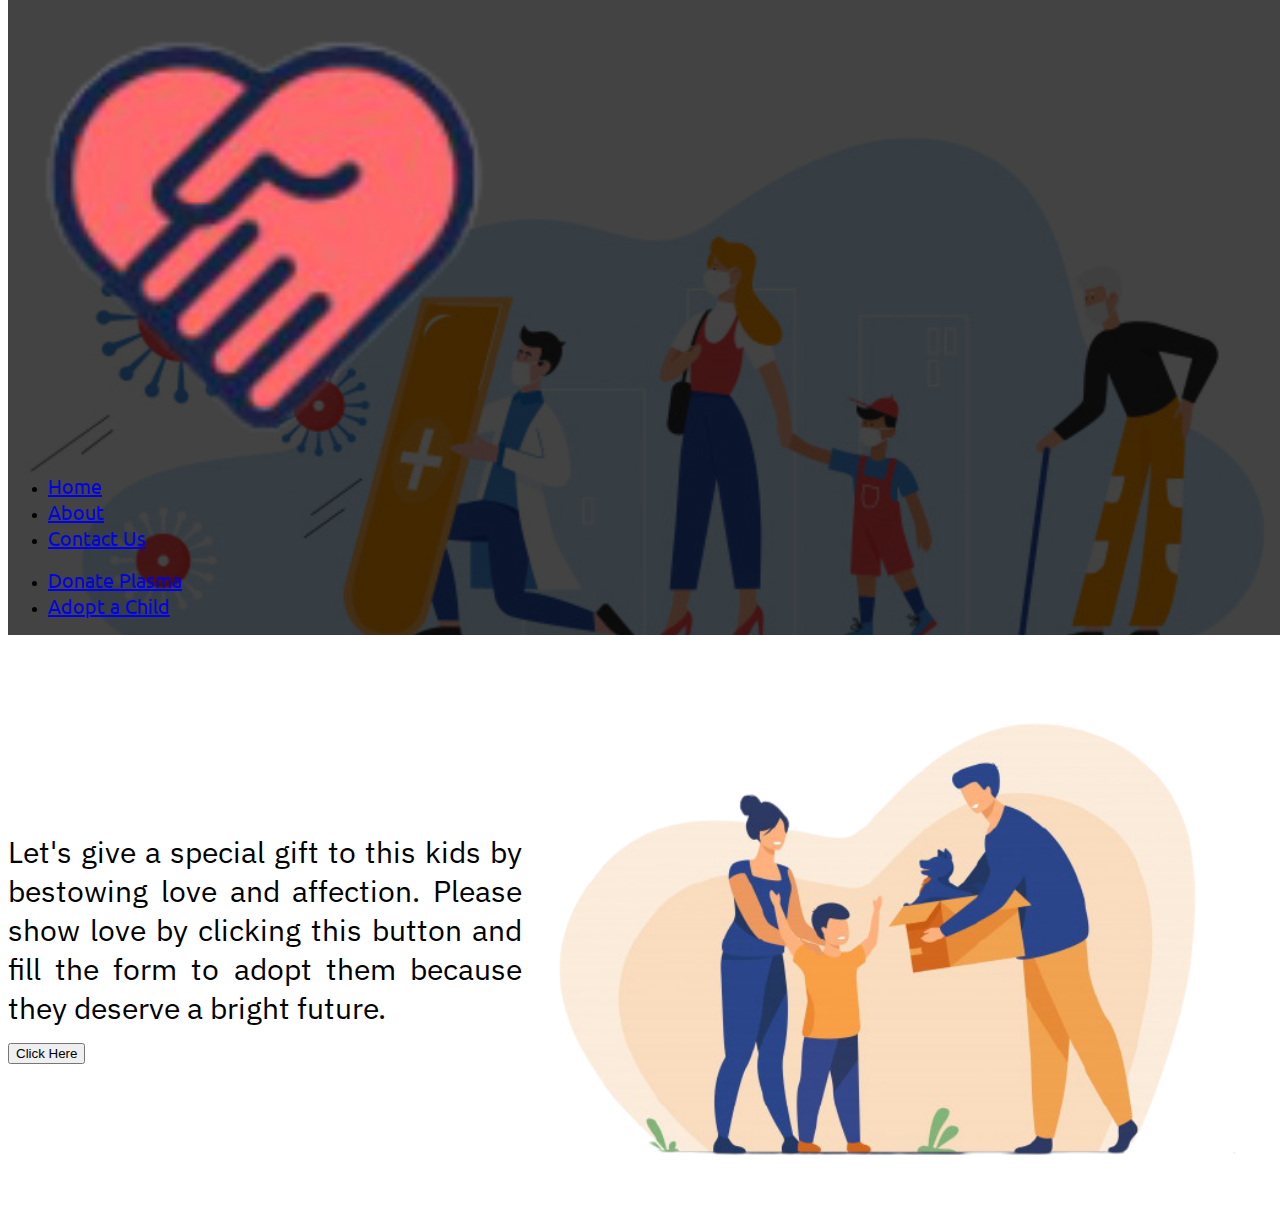
==== html/adopt.html @ 4a28316d "adopt.html and adopt.css changed" ====
<!DOCTYPE html>
<html lang="en">
  <head>
    <meta charset="UTF-8" />
    <meta http-equiv="X-UA-Compatible" content="IE=edge" />
    <meta name="viewport" content="width=device-width, initial-scale=1.0" />
    <title>Adopt a child</title>
    <link rel="icon" href="../img/adopt_logo.png" type="image/x-icon" />
    <link rel="stylesheet" href="../css/adopt.css" />
  </head>
  <script
    src="https://code.jquery.com/jquery-3.6.0.min.js"
    integrity="sha256-/xUj+3OJU5yExlq6GSYGSHk7tPXikynS7ogEvDej/m4="
    crossorigin="anonymous"
  ></script>
  <body>
    <div id="adopt"></div>
    <div id="nav"></div>
    <div class="mainContent container-fluid">
      <section class="first">
        <p class="image">
          <img src="../img/adopt3.png" height="auto" width="750" />
        </p>
        <div class="content">
          <h1 class="hope">Ray of Hope</h1>
        <p class="descHope">
          In the battle of life and death during this pandemic, many children have
          lost their parents and close ones. It is our moral <br />
          duty to give a "<b>Ray of Hope</b>" to these children. Let’s connect them to
          parents who want to adopt and give them a better life.
        </p>
        </div>
      </section>
      
      <section class="second">
        <p class="image2">
          Let's give a special gift to this kids by bestowing love and affection. Please show love by
          clicking this button and fill the form to adopt them because they deserve a bright future. <br>
          <a href="https://forms.office.com/Pages/ResponsePage.aspx?id=DQSIkWdsW0yxEjajBLZtrQAAAAAAAAAAAAO__TImsOlUNURVMlFDTDNGQ0w0WFlEN0pTN1E4NFg5Sy4u">
            <button class="btn btn-secondary">Click Here</button>
          </a>
      </p>
        <p class= "img2">
          <img src="../img/adopt2.png" alt="adopt2" height="auto" width="750"/>
      </p>
      </section>
    </div>
     
  </body>
  <script>
    $(function () {
      $("#adopt").load("common.html");
      $("#nav").load("nav.html");
    });
  </script>
</html>
---- css/adopt.css ----
@import url('https://fonts.googleapis.com/css2?family=Ubuntu&display=swap');
@import url('https://fonts.googleapis.com/css2?family=IBM+Plex+Sans:wght@400&display=swap');

.mainContent {
    padding-top: 35px;
}

.first {
  display: flex;
  flex-direction: row;
  height: 70vh;
}

.content {
  display: flex;
  flex-direction: column;
  align-items: center;
  justify-content: center;
}

.hope {
  font-family: 'Ubuntu', sans-serif;
  margin-top: 50px;
  align-items: center;
}

.descHope {
  font-family: 'IBM Plex Sans', sans-serif;
  margin-top: 25px;
  font-size: 30px;
  line-height: normal;
  text-align: justify;
  margin-right: 10px;
}

.second {
  display: flex;
  flex-direction: row;
  align-items: center;
  justify-content: center;
}

.image2{
  font-family: 'IBM Plex Sans', sans-serif;
  margin-top: 45px;
  font-size: 30px;
  line-height: normal;
  text-align: justify;
}
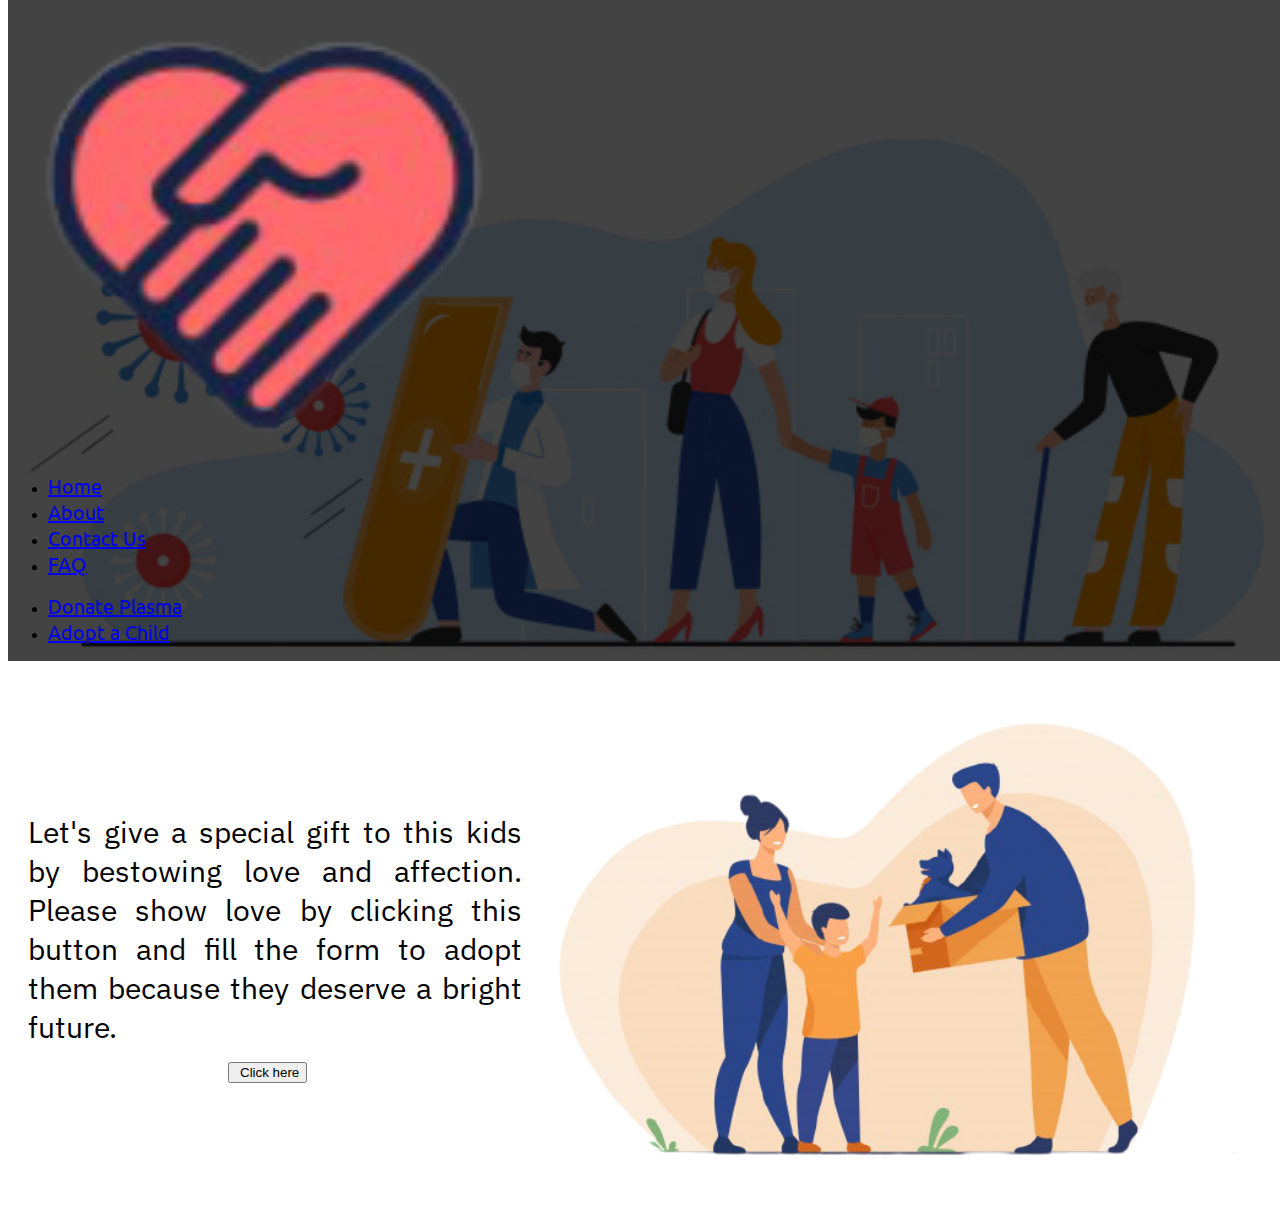
==== commit 04f87cd8: "nav and faq changes" ====
--- a/html/adopt.html
+++ b/html/adopt.html
@@ -36,8 +36,8 @@
         <p class="image2">
           Let's give a special gift to this kids by bestowing love and affection. Please show love by
           clicking this button and fill the form to adopt them because they deserve a bright future. <br>
-          <a href="https://forms.office.com/Pages/ResponsePage.aspx?id=DQSIkWdsW0yxEjajBLZtrQAAAAAAAAAAAAO__TImsOlUNURVMlFDTDNGQ0w0WFlEN0pTN1E4NFg5Sy4u">
-            <button class="btn btn-secondary">Click Here</button>
+          <a class = "but" href="https://forms.office.com/Pages/ResponsePage.aspx?id=DQSIkWdsW0yxEjajBLZtrQAAAAAAAAAAAAO__TImsOlUNURVMlFDTDNGQ0w0WFlEN0pTN1E4NFg5Sy4u">
+                <button type="click" class="btn btn-md btn-primary" style="padding-left: 10px"> Click here</button>
           </a>
       </p>
         <p class= "img2">
@@ -45,7 +45,6 @@
       </p>
       </section>
     </div>
-     
   </body>
   <script>
     $(function () {
--- a/css/adopt.css
+++ b/css/adopt.css
@@ -31,6 +31,7 @@
   line-height: normal;
   text-align: justify;
   margin-right: 10px;
+  padding-right: 20px;
 }
 
 .second {
@@ -46,5 +47,10 @@
   font-size: 30px;
   line-height: normal;
   text-align: justify;
+  padding-left: 20px;
 }
 
+.but{
+  padding-left: 200px;
+  font-family: 'Ubuntu', sans-serif;
+}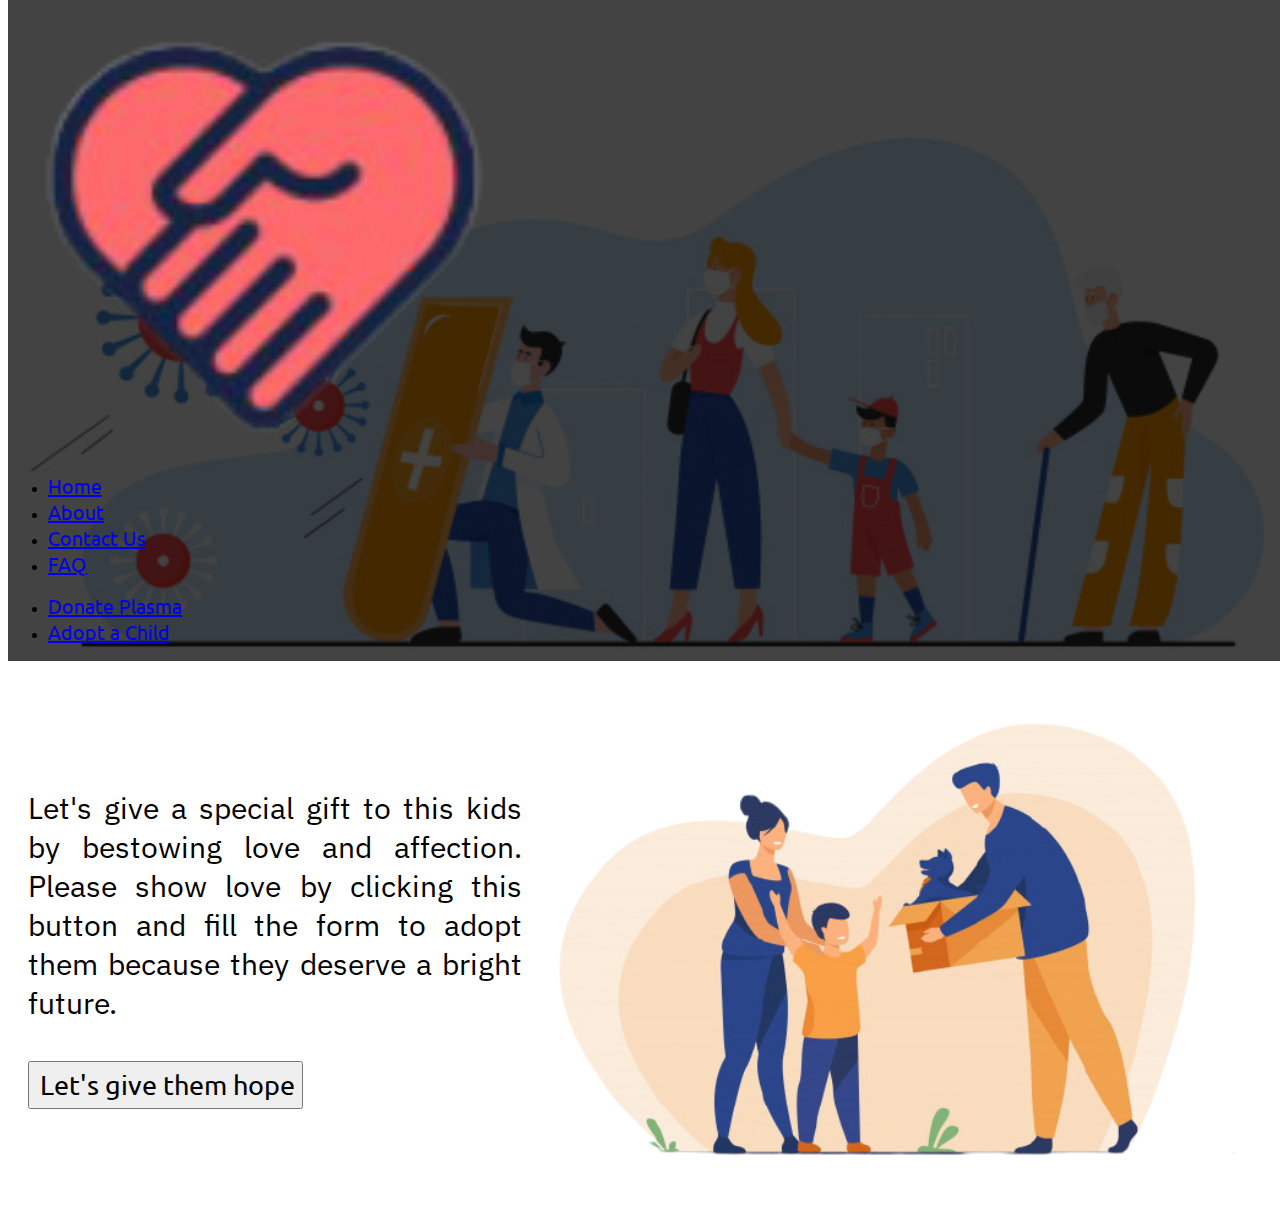
==== commit f327a43e: "Adopt modified" ====
--- a/html/adopt.html
+++ b/html/adopt.html
@@ -23,26 +23,35 @@
         </p>
         <div class="content">
           <h1 class="hope">Ray of Hope</h1>
-        <p class="descHope">
-          In the battle of life and death during this pandemic, many children have
-          lost their parents and close ones. It is our moral <br />
-          duty to give a "<b>Ray of Hope</b>" to these children. Let’s connect them to
-          parents who want to adopt and give them a better life.
-        </p>
+          <p class="descHope">
+            In the battle of life and death during this pandemic, many children
+            have lost their parents and close ones. It is our moral duty to give
+            a "<b>Ray of Hope</b>" to these children. Let’s connect them to
+            parents who want to adopt and give them a better life.
+          </p>
         </div>
       </section>
-      
+
       <section class="second">
         <p class="image2">
-          Let's give a special gift to this kids by bestowing love and affection. Please show love by
-          clicking this button and fill the form to adopt them because they deserve a bright future. <br>
-          <a class = "but" href="https://forms.office.com/Pages/ResponsePage.aspx?id=DQSIkWdsW0yxEjajBLZtrQAAAAAAAAAAAAO__TImsOlUNURVMlFDTDNGQ0w0WFlEN0pTN1E4NFg5Sy4u">
-                <button type="click" class="btn btn-md btn-primary" style="padding-left: 10px"> Click here</button>
+          Let's give a special gift to this kids by bestowing love and
+          affection. Please show love by clicking this button and fill the form
+          to adopt them because they deserve a bright future. <br /><br />
+          <a
+            class="but text-center"
+            href="https://forms.office.com/Pages/ResponsePage.aspx?id=DQSIkWdsW0yxEjajBLZtrQAAAAAAAAAAAAO__TImsOlUNURVMlFDTDNGQ0w0WFlEN0pTN1E4NFg5Sy4u"
+          >
+            <button
+              class="btn btn-hope text-center btn-lg col-md-6 btn-primary"
+              style="padding-left: 10px"
+            >
+              Let's give them hope
+            </button>
           </a>
-      </p>
-        <p class= "img2">
-          <img src="../img/adopt2.png" alt="adopt2" height="auto" width="750"/>
-      </p>
+        </p>
+        <p class="img2">
+          <img src="../img/adopt2.png" alt="adopt2" height="auto" width="750" />
+        </p>
       </section>
     </div>
   </body>
--- a/css/adopt.css
+++ b/css/adopt.css
@@ -42,6 +42,8 @@
 }
 
 .image2{
+  display: flex;
+  flex-direction: column;
   font-family: 'IBM Plex Sans', sans-serif;
   margin-top: 45px;
   font-size: 30px;
@@ -50,7 +52,9 @@
   padding-left: 20px;
 }
 
-.but{
-  padding-left: 200px;
+.btn.btn-hope {
   font-family: 'Ubuntu', sans-serif;
+  font-size: 27px;
+  padding-top: 5px;
+  padding-bottom: 5px;
 }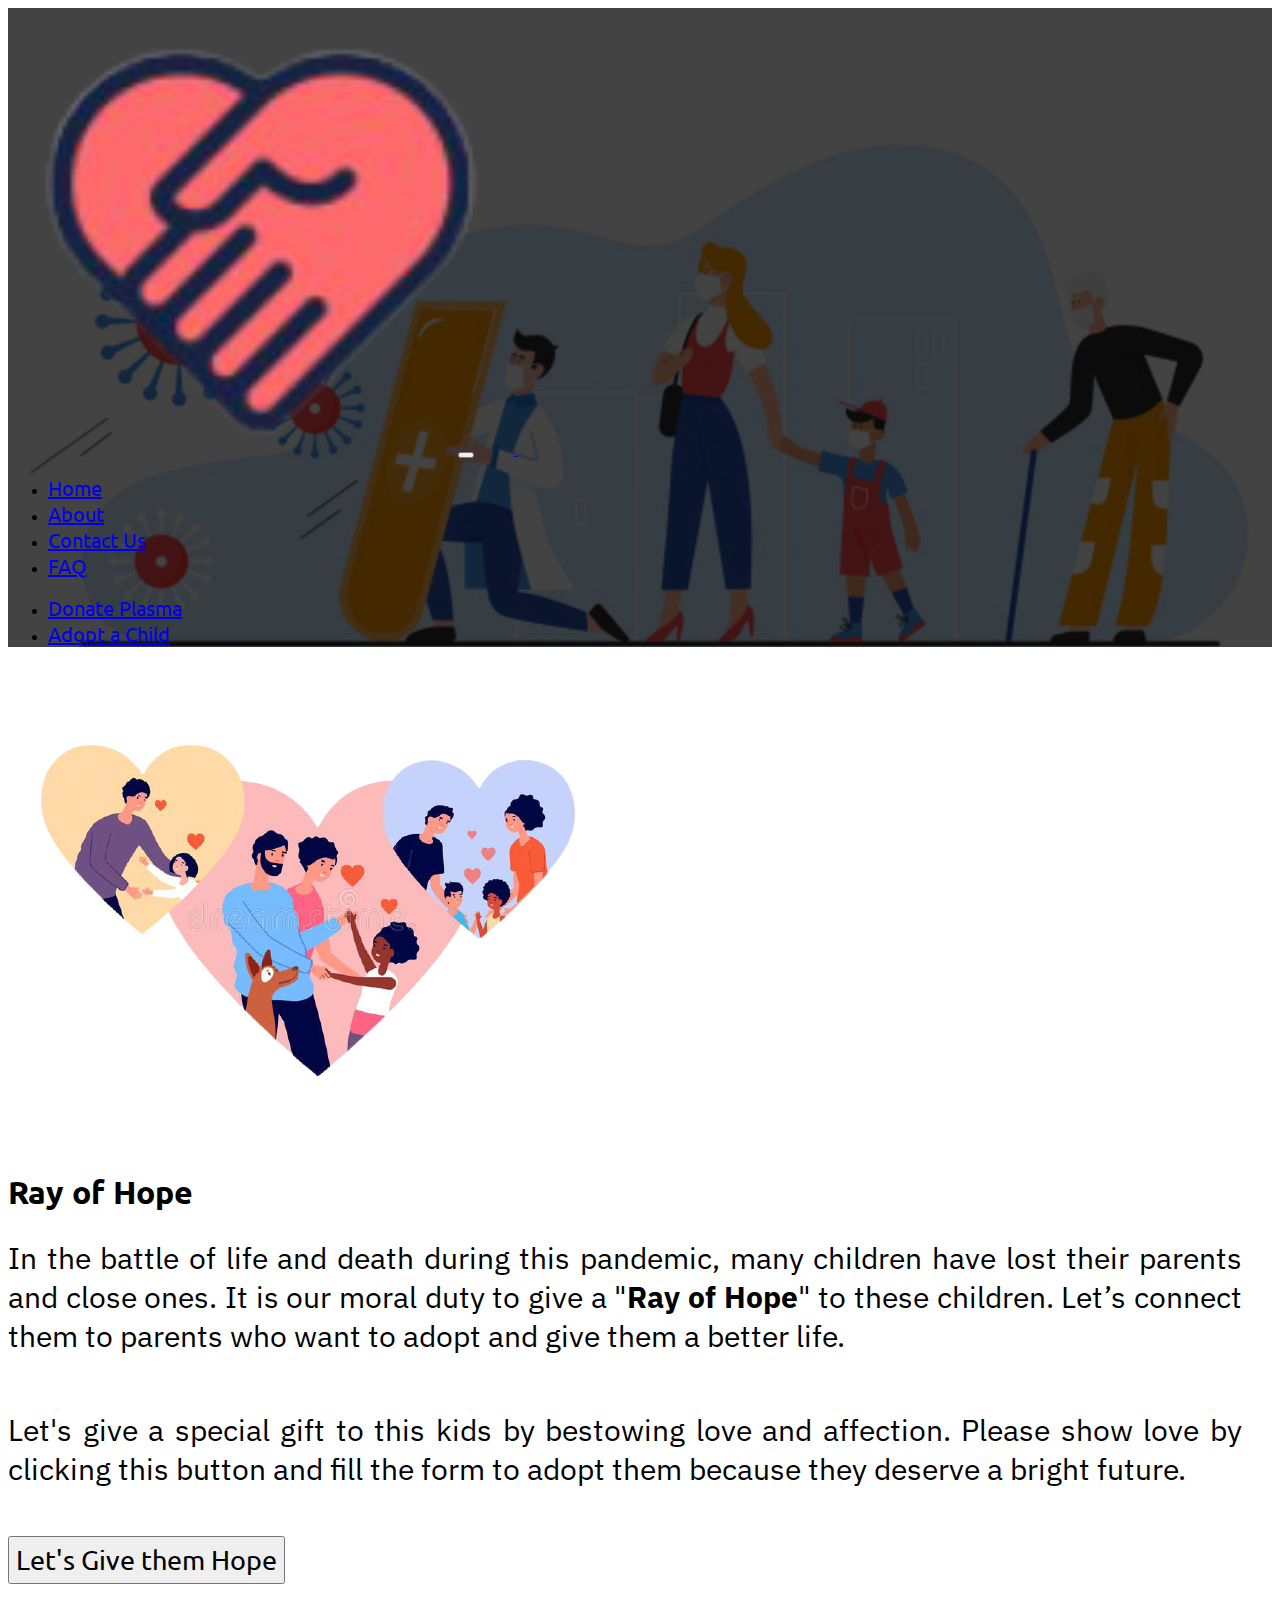
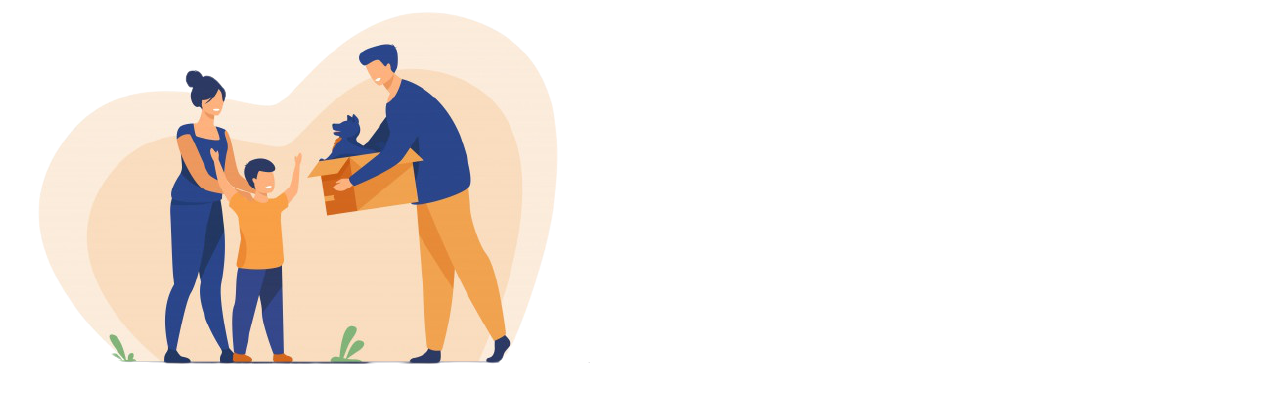
==== commit daebfbfd: "Updated adopt.html" ====
--- a/html/adopt.html
+++ b/html/adopt.html
@@ -17,41 +17,47 @@
     <div id="adopt"></div>
     <div id="nav"></div>
     <div class="mainContent container-fluid">
-      <section class="first">
-        <p class="image">
-          <img src="../img/adopt3.png" height="auto" width="750" />
-        </p>
-        <div class="content">
-          <h1 class="hope">Ray of Hope</h1>
-          <p class="descHope">
-            In the battle of life and death during this pandemic, many children
-            have lost their parents and close ones. It is our moral duty to give
-            a "<b>Ray of Hope</b>" to these children. Let’s connect them to
-            parents who want to adopt and give them a better life.
-          </p>
+      <section>
+        <div class="row">
+          <div class="col-md-6">
+            <img src="../img/adopt3.png" height="110%" width="auto" />
+          </div>
+          <div class="col-md-6">
+            <h1 class="hope">Ray of Hope</h1>
+            <p class="descHope">
+              In the battle of life and death during this pandemic, many
+              children have lost their parents and close ones. It is our moral
+              duty to give a "<b>Ray of Hope</b>" to these children. Let’s
+              connect them to parents who want to adopt and give them a better
+              life.
+            </p>
+          </div>
         </div>
       </section>
-
       <section class="second">
-        <p class="image2">
-          Let's give a special gift to this kids by bestowing love and
-          affection. Please show love by clicking this button and fill the form
-          to adopt them because they deserve a bright future. <br /><br />
-          <a
-            class="but text-center"
-            href="https://forms.office.com/Pages/ResponsePage.aspx?id=DQSIkWdsW0yxEjajBLZtrQAAAAAAAAAAAAO__TImsOlUNURVMlFDTDNGQ0w0WFlEN0pTN1E4NFg5Sy4u"
-          >
-            <button
-              class="btn btn-hope text-center btn-lg col-md-6 btn-primary"
-              style="padding-left: 10px"
-            >
-              Let's give them hope
-            </button>
-          </a>
-        </p>
-        <p class="img2">
-          <img src="../img/adopt2.png" alt="adopt2" height="auto" width="750" />
-        </p>
+        <div class="row mt-4">
+          <div class="col-md-6">
+            <p class="container mt-5 pt-5 descHope">
+              Let's give a special gift to this kids by bestowing love and
+              affection. Please show love by clicking this button and fill the
+              form to adopt them because they deserve a bright future.
+            </p>
+            <br>
+            <div class="d-flex justify-content-center">
+              <a
+                class="but text-center"
+                href="https://forms.office.com/Pages/ResponsePage.aspx?id=DQSIkWdsW0yxEjajBLZtrQAAAAAAAAAAAAMAAB7fnyVUNFpQSzY5N1A1OUE5NkcwMlc5MjBPOVE1WC4u"
+              >
+                <button class="btn btn-hope text-center btn-lg btn-primary">
+                  Let's Give them Hope
+                </button>
+              </a>
+            </div>
+          </div>
+          <div class="col-md-6">
+            <img src="../img/adopt2.png" alt="adopt2" height="110%" width="auto" />
+          </div>
+        </div>
       </section>
     </div>
   </body>
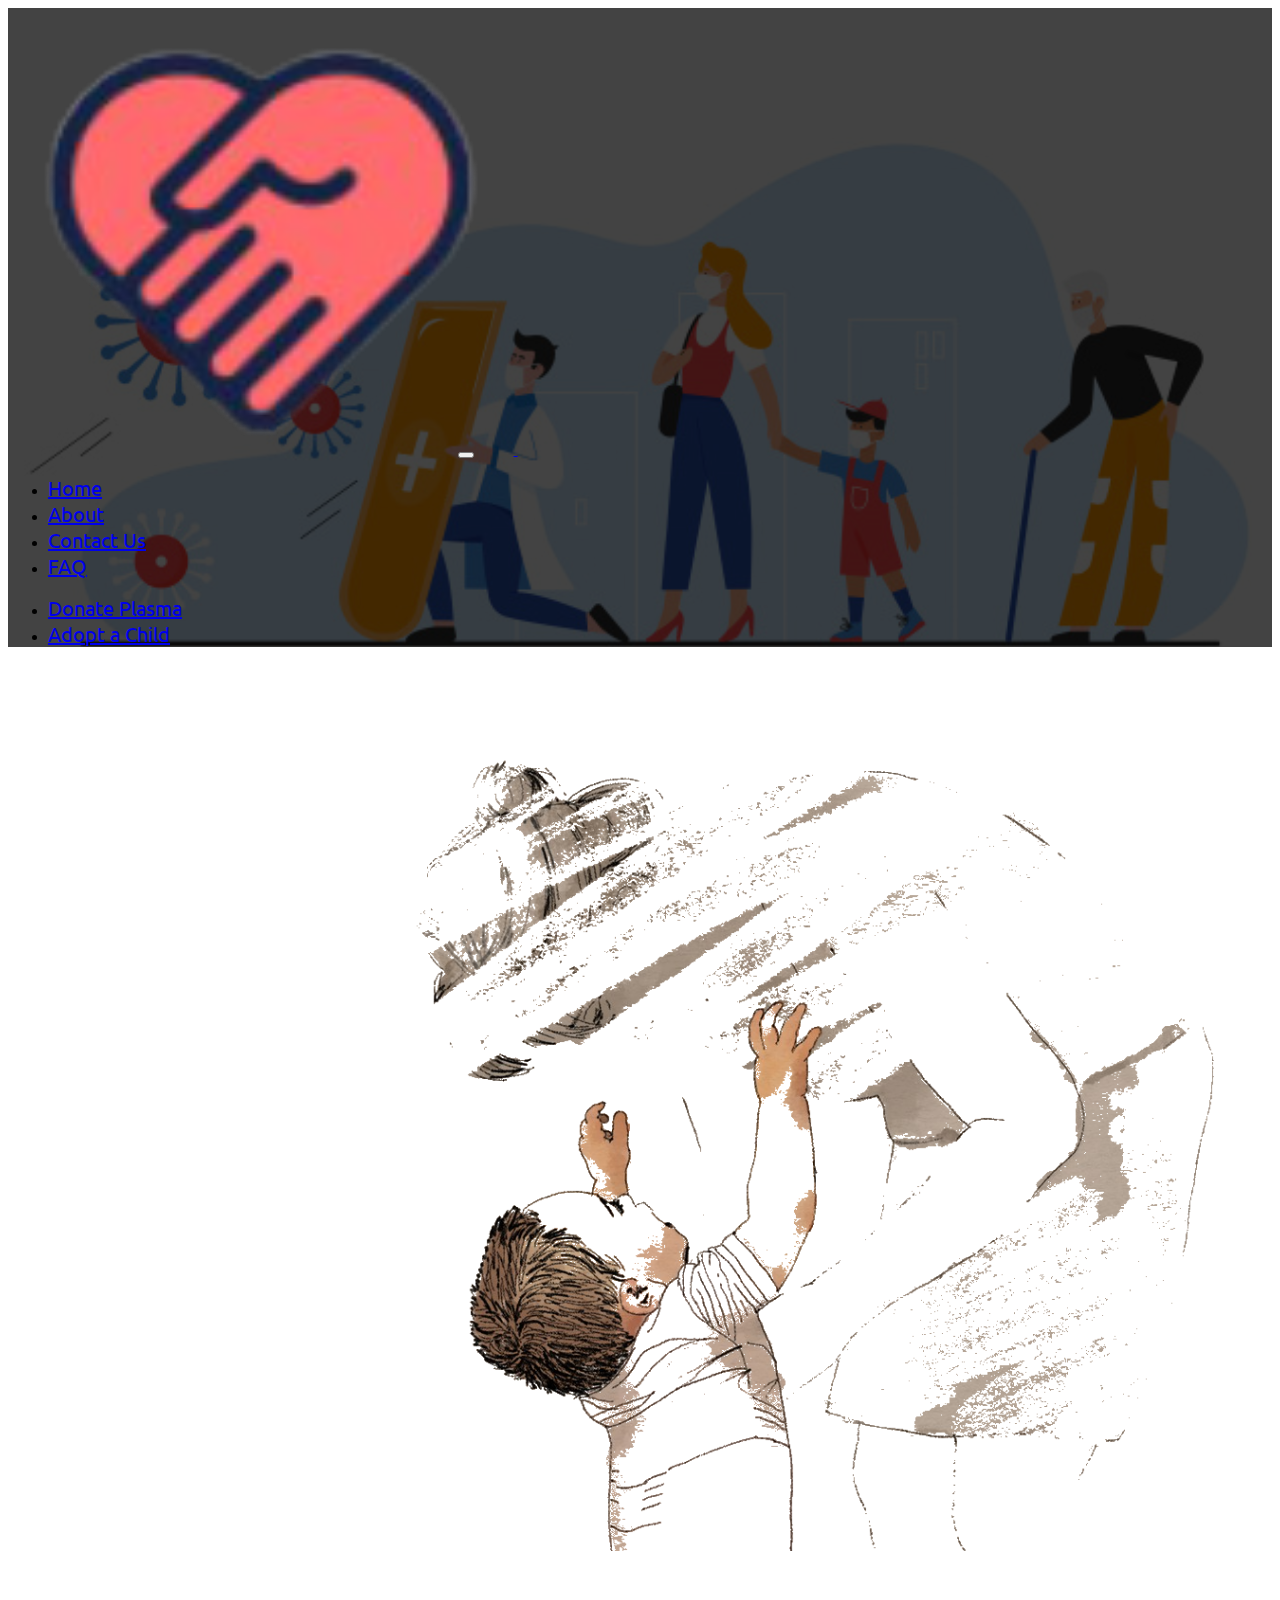
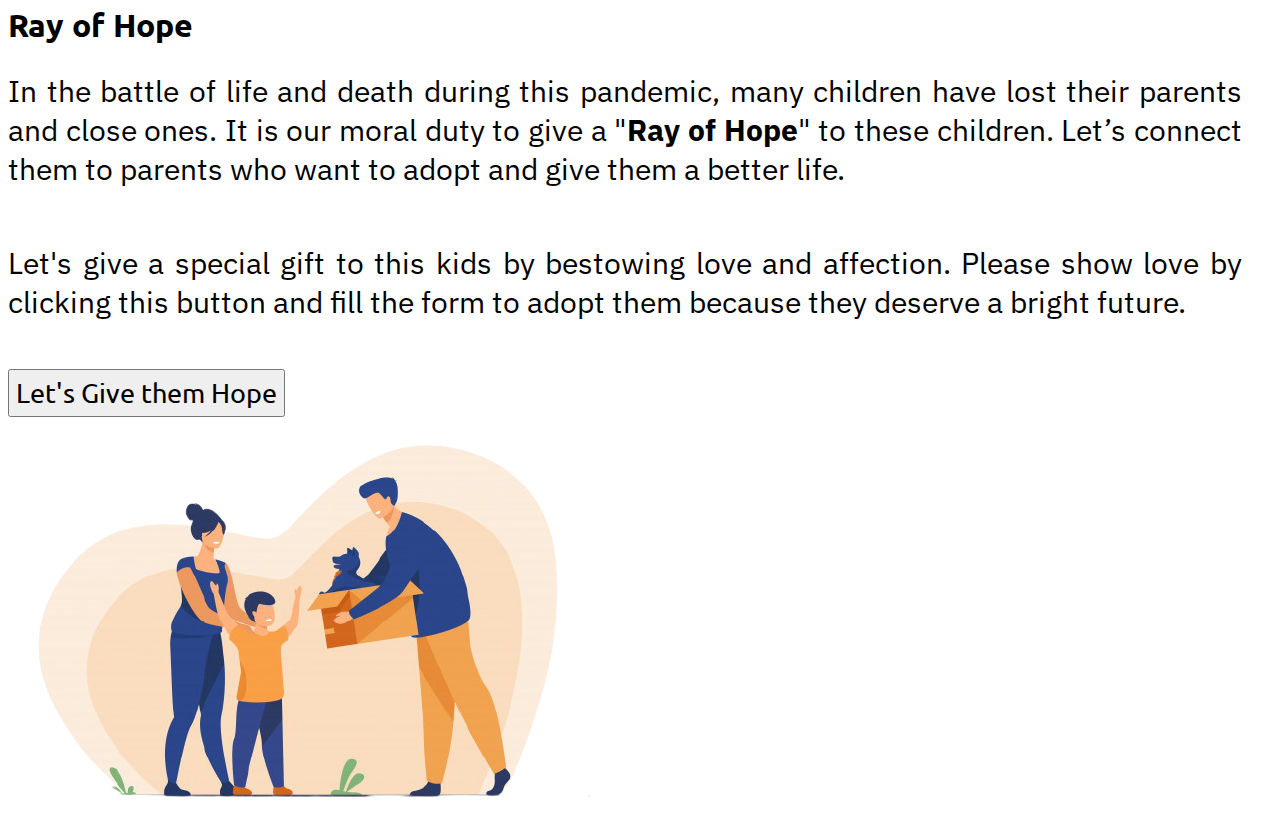
==== commit dff774f3: "faq" ====
--- a/html/adopt.html
+++ b/html/adopt.html
@@ -19,11 +19,11 @@
     <div class="mainContent container-fluid">
       <section>
         <div class="row">
-          <div class="col-md-6">
-            <img src="../img/adopt3.png" height="110%" width="auto" />
+          <div class="col-md-6 pt-3">
+            <img src="../img/adopt4.png" height="110%" width="120%" />
           </div>
           <div class="col-md-6">
-            <h1 class="hope">Ray of Hope</h1>
+            <h1 class="hope pt-4 display-3">Ray of Hope</h1>
             <p class="descHope">
               In the battle of life and death during this pandemic, many
               children have lost their parents and close ones. It is our moral
@@ -46,7 +46,7 @@
             <div class="d-flex justify-content-center">
               <a
                 class="but text-center"
-                href="https://forms.office.com/Pages/ResponsePage.aspx?id=DQSIkWdsW0yxEjajBLZtrQAAAAAAAAAAAAMAAB7fnyVUNFpQSzY5N1A1OUE5NkcwMlc5MjBPOVE1WC4u"
+                href="https://forms.office.com/Pages/ResponsePage.aspx?id=DQSIkWdsW0yxEjajBLZtrQAAAAAAAAAAAAO__TImsOlUNURVMlFDTDNGQ0w0WFlEN0pTN1E4NFg5Sy4u"
               >
                 <button class="btn btn-hope text-center btn-lg btn-primary">
                   Let's Give them Hope
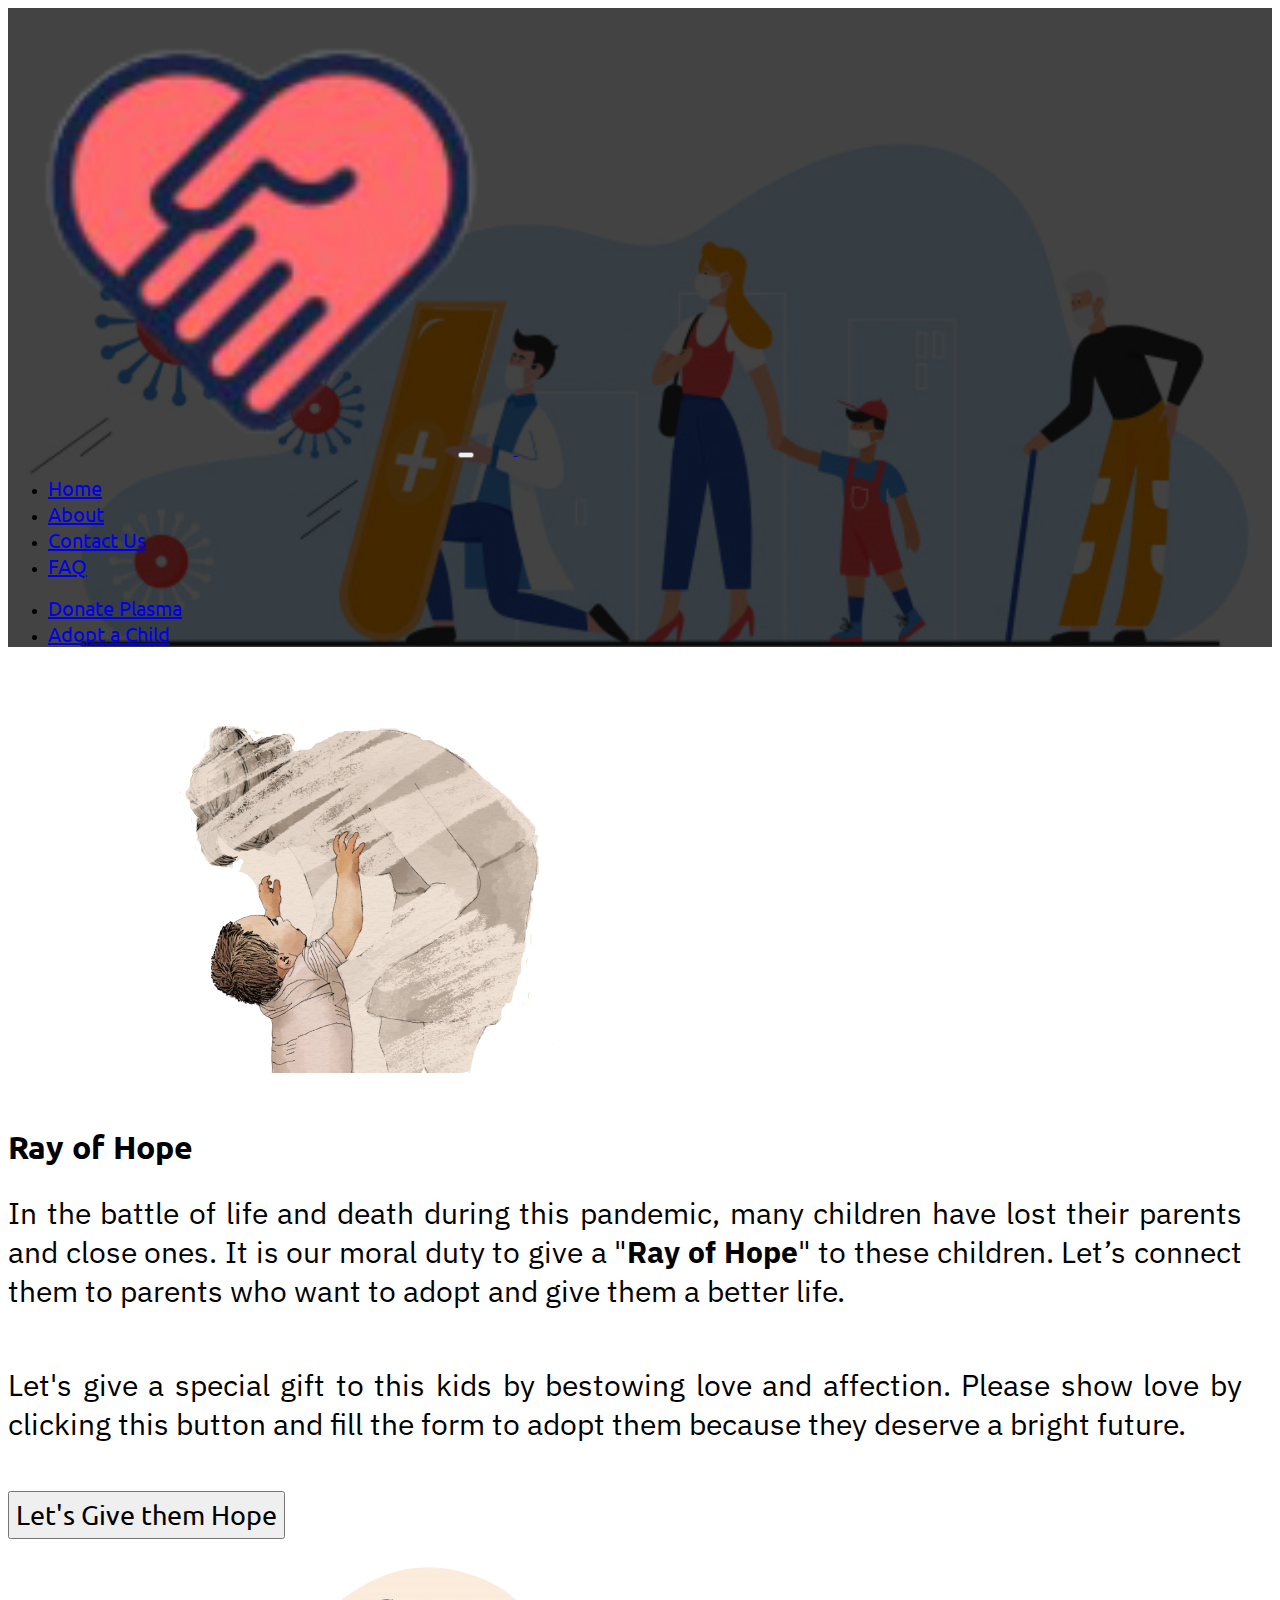
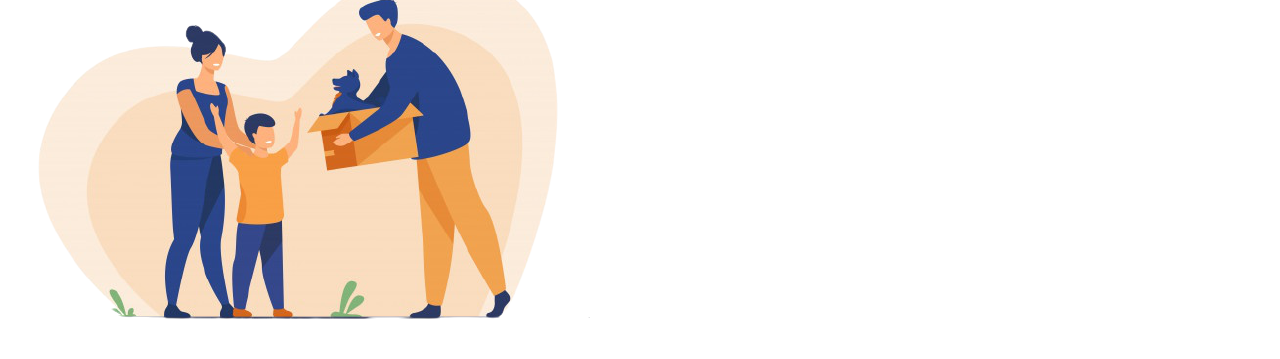
==== commit ccbcf656: "Updated adopt" ====
--- a/html/adopt.html
+++ b/html/adopt.html
@@ -20,7 +20,7 @@
       <section>
         <div class="row">
           <div class="col-md-6 pt-3">
-            <img src="../img/adopt4.png" height="110%" width="120%" />
+            <img class="pt-4" src="../img/adopt1.png" height="110%" width="auto" />
           </div>
           <div class="col-md-6">
             <h1 class="hope pt-4 display-3">Ray of Hope</h1>
